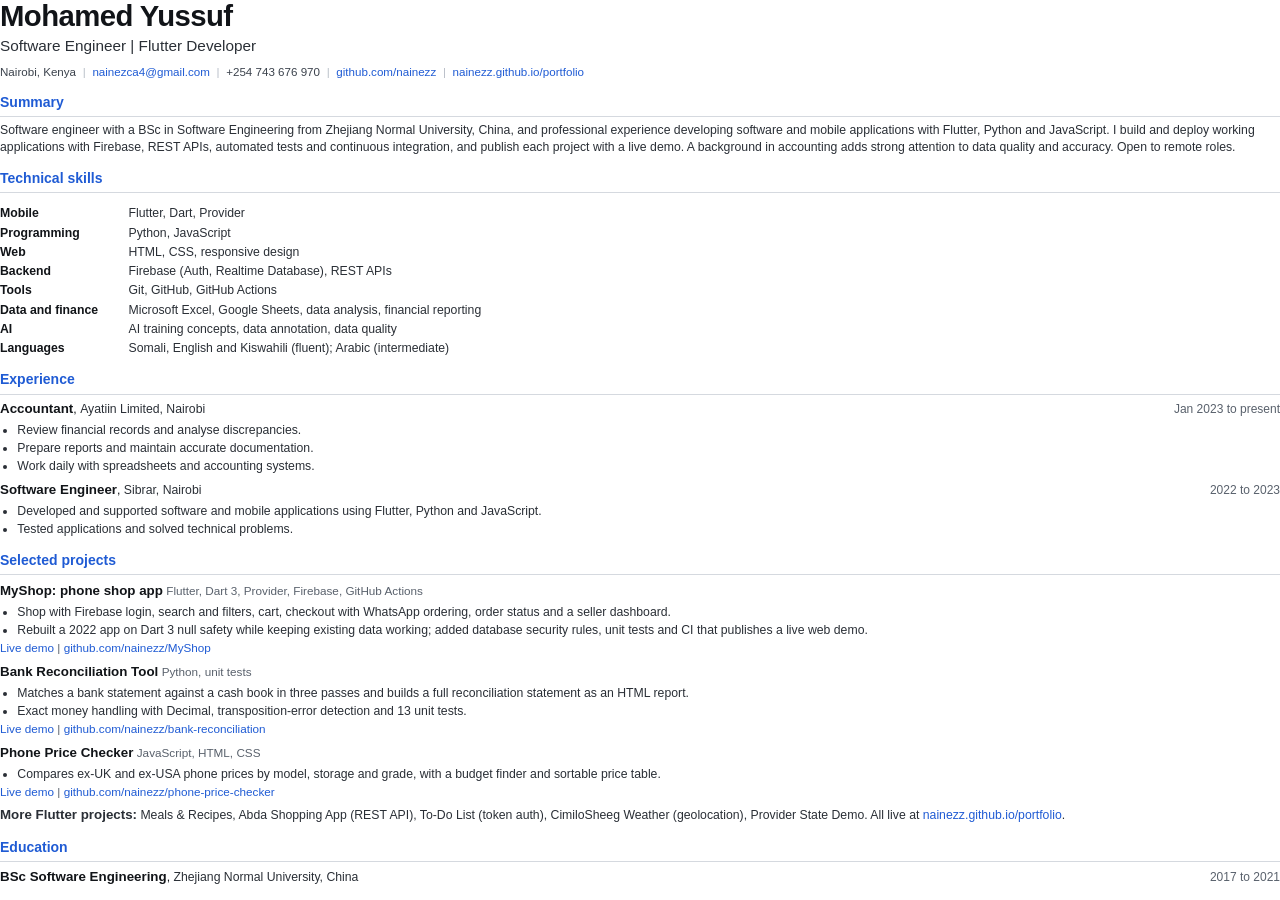
==== tools/cv.html @ f1465800 "Position as a software engineer first; add CV and case studies - Hero: Software Engineer | Flutter D" ====
<!DOCTYPE html>
<html lang="en">
<head>
<meta charset="UTF-8">
<title>Mohamed Yussuf, Software Engineer: CV</title>
<style>
  @page { size: A4; margin: 12mm 15mm 11mm; }
  * { box-sizing: border-box; }
  body { margin: 0; font-family: "Inter", sans-serif; color: #111418; font-size: 9.2pt; line-height: 1.36; }
  a { color: #1f5bd4; text-decoration: none; }
  h1 { margin: 0; font-size: 22pt; letter-spacing: -0.02em; line-height: 1.1; font-weight: 700; }
  .title { margin-top: 3pt; font-size: 11.5pt; font-weight: 500; color: #2a2f36; }
  .contact { margin-top: 5pt; color: #3b424c; font-size: 8.7pt; display: flex; flex-wrap: wrap; column-gap: 0; }
  .contact span + span::before { content: "|"; color: #b8bec7; margin: 0 5pt; }
  h2 { margin: 10pt 0 4pt; padding-bottom: 3pt; border-bottom: 1px solid #d5d9df; font-size: 10.5pt; font-weight: 700; color: #1f5bd4; letter-spacing: 0; }
  p { margin: 0; }
  .summary { color: #2a2f36; }
  .skills { display: grid; grid-template-columns: 34mm 1fr; row-gap: 2pt; }
  .skills dt { font-weight: 600; }
  .skills dd { margin: 0; color: #2a2f36; }
  .item { margin-top: 5pt; break-inside: avoid; }
  .item:first-of-type { margin-top: 0; }
  .row { display: flex; justify-content: space-between; gap: 12pt; align-items: baseline; }
  .role { font-weight: 700; font-size: 10pt; }
  .org { color: #2a2f36; font-weight: 500; }
  .date { color: #59616c; white-space: nowrap; font-size: 9pt; }
  ul { margin: 3pt 0 0; padding-left: 13pt; }
  li { margin: 1pt 0; color: #2a2f36; }
  .links { font-size: 8.8pt; color: #59616c; margin-top: 1pt; }
  .tech { color: #59616c; font-size: 8.8pt; }
  .other { color: #2a2f36; }
</style>
</head>
<body>
  <h1>Mohamed Yussuf</h1>
  <p class="title">Software Engineer | Flutter Developer</p>
  <p class="contact">
    <span>Nairobi, Kenya</span>
    <span><a href="mailto:nainezca4@gmail.com">nainezca4@gmail.com</a></span>
    <span>+254 743 676 970</span>
    <span><a href="https://github.com/nainezz">github.com/nainezz</a></span>
    <span><a href="https://nainezz.github.io/portfolio/">nainezz.github.io/portfolio</a></span>
  </p>

  <h2>Summary</h2>
  <p class="summary">Software engineer with a BSc in Software Engineering from Zhejiang Normal University, China, and professional experience developing software and mobile applications with Flutter, Python and JavaScript. I build and deploy working applications with Firebase, REST APIs, automated tests and continuous integration, and publish each project with a live demo. A background in accounting adds strong attention to data quality and accuracy. Open to remote roles.</p>

  <h2>Technical skills</h2>
  <dl class="skills">
    <dt>Mobile</dt><dd>Flutter, Dart, Provider</dd>
    <dt>Programming</dt><dd>Python, JavaScript</dd>
    <dt>Web</dt><dd>HTML, CSS, responsive design</dd>
    <dt>Backend</dt><dd>Firebase (Auth, Realtime Database), REST APIs</dd>
    <dt>Tools</dt><dd>Git, GitHub, GitHub Actions</dd>
    <dt>Data and finance</dt><dd>Microsoft Excel, Google Sheets, data analysis, financial reporting</dd>
    <dt>AI</dt><dd>AI training concepts, data annotation, data quality</dd>
    <dt>Languages</dt><dd>Somali, English and Kiswahili (fluent); Arabic (intermediate)</dd>
  </dl>

  <h2>Experience</h2>
  <div class="item">
    <div class="row"><p><span class="role">Accountant</span>, <span class="org">Ayatiin Limited, Nairobi</span></p><p class="date">Jan 2023 to present</p></div>
    <ul>
      <li>Review financial records and analyse discrepancies.</li>
      <li>Prepare reports and maintain accurate documentation.</li>
      <li>Work daily with spreadsheets and accounting systems.</li>
    </ul>
  </div>
  <div class="item">
    <div class="row"><p><span class="role">Software Engineer</span>, <span class="org">Sibrar, Nairobi</span></p><p class="date">2022 to 2023</p></div>
    <ul>
      <li>Developed and supported software and mobile applications using Flutter, Python and JavaScript.</li>
      <li>Tested applications and solved technical problems.</li>
    </ul>
  </div>

  <h2>Selected projects</h2>
  <div class="item">
    <div class="row"><p><span class="role">MyShop: phone shop app</span> <span class="tech">Flutter, Dart 3, Provider, Firebase, GitHub Actions</span></p></div>
    <ul>
      <li>Shop with Firebase login, search and filters, cart, checkout with WhatsApp ordering, order status and a seller dashboard.</li>
      <li>Rebuilt a 2022 app on Dart 3 null safety while keeping existing data working; added database security rules, unit tests and CI that publishes a live web demo.</li>
    </ul>
    <p class="links"><a href="https://nainezz.github.io/MyShop/">Live demo</a> | <a href="https://github.com/nainezz/MyShop">github.com/nainezz/MyShop</a></p>
  </div>
  <div class="item">
    <div class="row"><p><span class="role">Bank Reconciliation Tool</span> <span class="tech">Python, unit tests</span></p></div>
    <ul>
      <li>Matches a bank statement against a cash book in three passes and builds a full reconciliation statement as an HTML report.</li>
      <li>Exact money handling with Decimal, transposition-error detection and 13 unit tests.</li>
    </ul>
    <p class="links"><a href="https://nainezz.github.io/bank-reconciliation/">Live demo</a> | <a href="https://github.com/nainezz/bank-reconciliation">github.com/nainezz/bank-reconciliation</a></p>
  </div>
  <div class="item">
    <div class="row"><p><span class="role">Phone Price Checker</span> <span class="tech">JavaScript, HTML, CSS</span></p></div>
    <ul>
      <li>Compares ex-UK and ex-USA phone prices by model, storage and grade, with a budget finder and sortable price table.</li>
    </ul>
    <p class="links"><a href="https://nainezz.github.io/phone-price-checker/">Live demo</a> | <a href="https://github.com/nainezz/phone-price-checker">github.com/nainezz/phone-price-checker</a></p>
  </div>
  <div class="item">
    <p class="other"><span class="role">More Flutter projects:</span> Meals &amp; Recipes, Abda Shopping App (REST API), To-Do List (token auth), CimiloSheeg Weather (geolocation), Provider State Demo. All live at <a href="https://nainezz.github.io/portfolio/">nainezz.github.io/portfolio</a>.</p>
  </div>

  <h2>Education</h2>
  <div class="item">
    <div class="row"><p><span class="role">BSc Software Engineering</span>, <span class="org">Zhejiang Normal University, China</span></p><p class="date">2017 to 2021</p></div>
  </div>

</body>
</html>
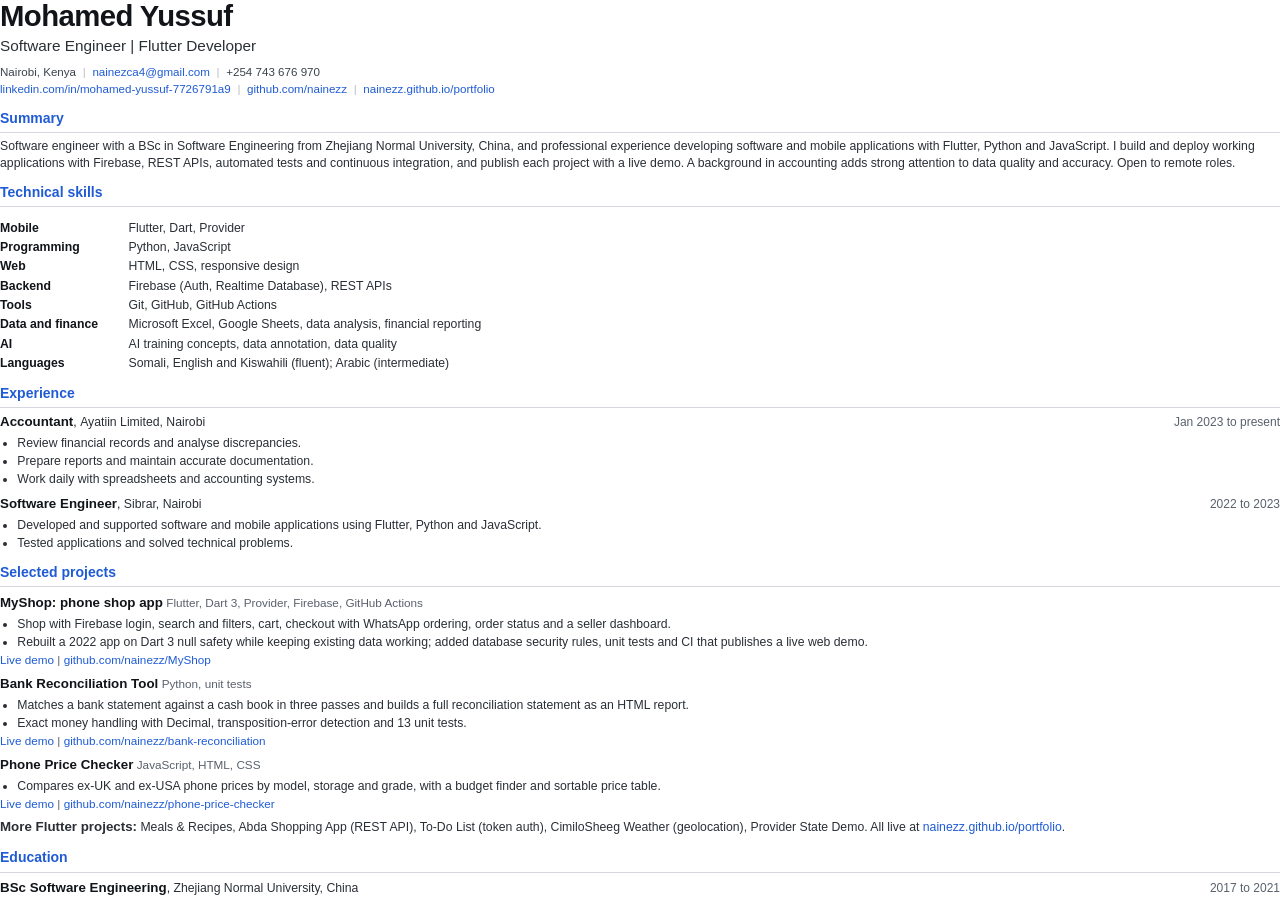
==== commit 0fb02508: "Add LinkedIn to contact section, structured data and CV Co-Authored-By: Claude Opus 5.5 <noreply@ant" ====
--- a/tools/cv.html
+++ b/tools/cv.html
@@ -4,15 +4,16 @@
 <meta charset="UTF-8">
 <title>Mohamed Yussuf, Software Engineer: CV</title>
 <style>
-  @page { size: A4; margin: 12mm 15mm 11mm; }
+  @page { size: A4; margin: 11mm 15mm 9mm; }
   * { box-sizing: border-box; }
   body { margin: 0; font-family: "Inter", sans-serif; color: #111418; font-size: 9.2pt; line-height: 1.36; }
   a { color: #1f5bd4; text-decoration: none; }
   h1 { margin: 0; font-size: 22pt; letter-spacing: -0.02em; line-height: 1.1; font-weight: 700; }
   .title { margin-top: 3pt; font-size: 11.5pt; font-weight: 500; color: #2a2f36; }
   .contact { margin-top: 5pt; color: #3b424c; font-size: 8.7pt; display: flex; flex-wrap: wrap; column-gap: 0; }
+  .contact-2 { margin-top: 1pt; }
   .contact span + span::before { content: "|"; color: #b8bec7; margin: 0 5pt; }
-  h2 { margin: 10pt 0 4pt; padding-bottom: 3pt; border-bottom: 1px solid #d5d9df; font-size: 10.5pt; font-weight: 700; color: #1f5bd4; letter-spacing: 0; }
+  h2 { margin: 9pt 0 4pt; padding-bottom: 3pt; border-bottom: 1px solid #d5d9df; font-size: 10.5pt; font-weight: 700; color: #1f5bd4; letter-spacing: 0; }
   p { margin: 0; }
   .summary { color: #2a2f36; }
   .skills { display: grid; grid-template-columns: 34mm 1fr; row-gap: 2pt; }
@@ -38,6 +39,9 @@
     <span>Nairobi, Kenya</span>
     <span><a href="mailto:nainezca4@gmail.com">nainezca4@gmail.com</a></span>
     <span>+254 743 676 970</span>
+  </p>
+  <p class="contact contact-2">
+    <span><a href="https://www.linkedin.com/in/mohamed-yussuf-7726791a9/">linkedin.com/in/mohamed-yussuf-7726791a9</a></span>
     <span><a href="https://github.com/nainezz">github.com/nainezz</a></span>
     <span><a href="https://nainezz.github.io/portfolio/">nainezz.github.io/portfolio</a></span>
   </p>
